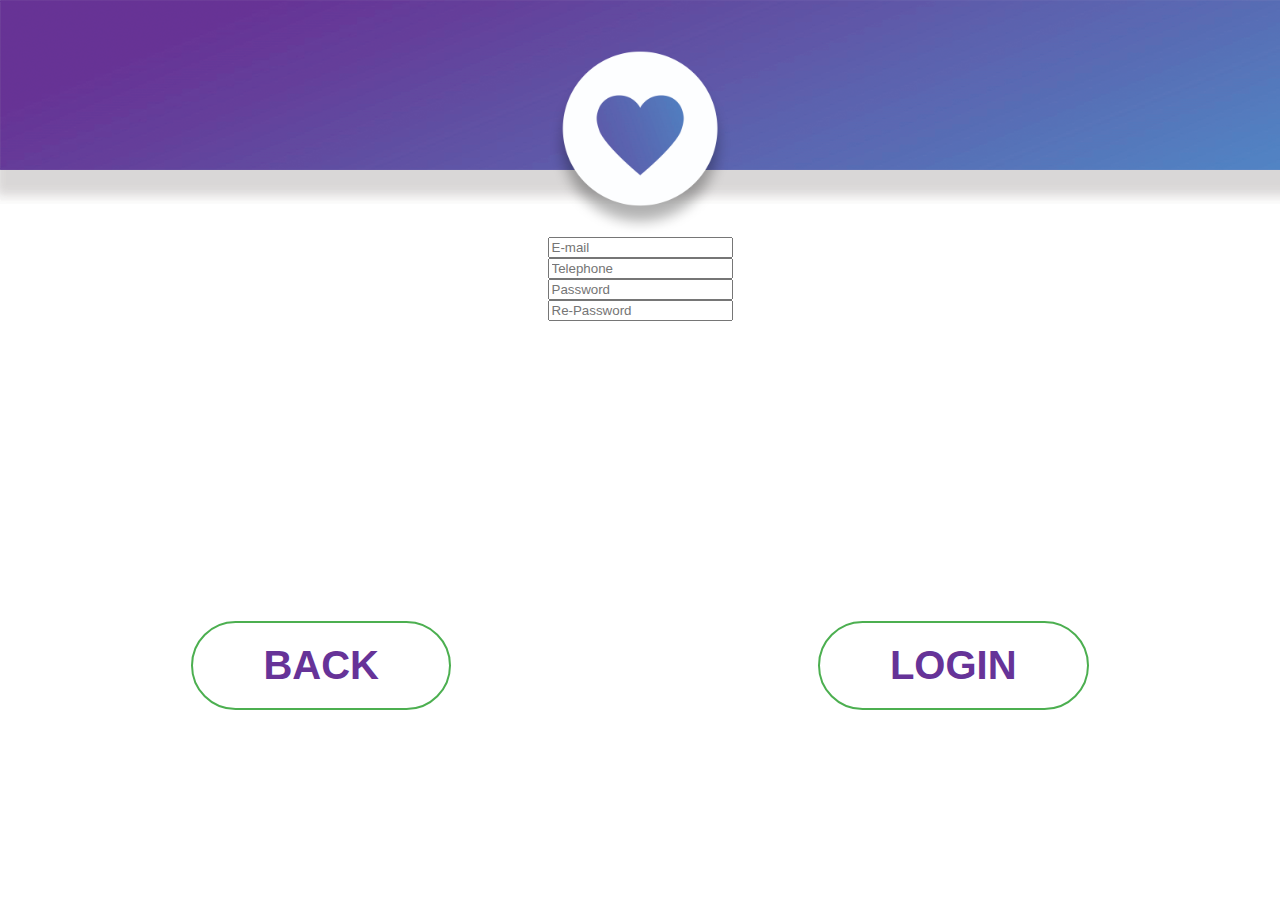
==== wematch/register.html @ 205cd9c8 "Add files via upload" ====
<!DOCTYPE html>
<html>
<head>
    <meta charset="utf-8">
    <meta http-equiv="X-UA-Compatible" content="IE=edge">
    <title>Page Title</title>
    <meta name="viewport" content="width=device-width, initial-scale=1">
    <link rel="stylesheet" type="text/css" media="screen" href="css/register.css">
    <script src="main.js"></script>
</head>
    <body>
         <div class = "logo">
            <img src="picture/logo.png"><br>
              
				<input type="text" name="username" class="input" placeholder="E-mail" required>
				<br>
				
				<input type="text" name="password" class="input" placeholder="Telephone" required>
                <br>
               
                <input type="password" name="password" class="input" placeholder="Password" required>
                <br>
               
                <input type="password" name="password" class="input" placeholder="Re-Password" required>
                <br>
            <div class = "span">
                    <div class = "A3">
                            <button type="button" class="button" onclick="alert('BACK!')">BACK</button>
                            </div>
                    <div class = "A4">
                            <button type="button"  class="button" onclick="alert('LOGIN!')">LOGIN</button>
                    </div>
                    </div>
        </div>
    </body>
</html>
---- wematch/css/register.css ----
body {
    background-image: url("../picture/bg2.png");
}

.logo {
    margin-top: 20px;
    text-align: center;  
}

.A1 {
    text-align: center;
    margin-top: 50px;
    -webkit-box-shadow: 0 8px 6px -6px black;
	   -moz-box-shadow: 0 8px 6px -6px black;
	        box-shadow: 0 8px 6px -6px black;
}

.A2 {
    text-align: center;
    margin-top: 50px;
}

.button {
    background-color: white; /* Green */
    border: none;
    color: #663398;
    padding: 20px 70px;
    text-align: center;
    text-decoration: none;
    display: inline-block;
    font-size: 40px;
    font-weight: bold;
    border-radius: 50px;
    border: 2px solid #4CAF50
}


img {
    text-align: center;
    width: 30%;
}

.span {
    margin-top: 300px;
    display: grid;
    grid-template-columns: auto auto;
    grid-template-rows:  auto ;
    text-align: center;
}
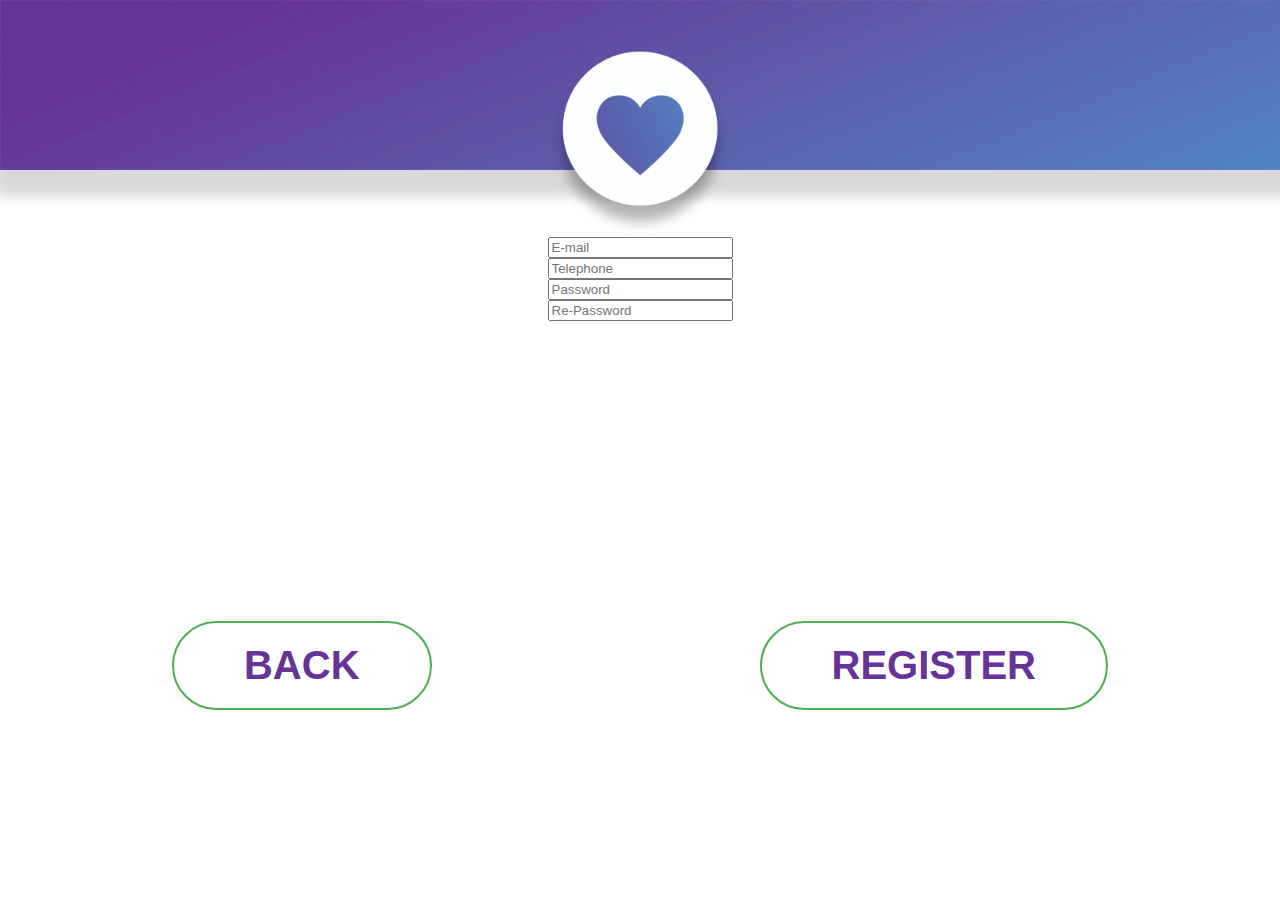
==== commit 0d61a5fe: "Update register.html" ====
--- a/wematch/register.html
+++ b/wematch/register.html
@@ -28,9 +28,9 @@
                             <button type="button" class="button" onclick="alert('BACK!')">BACK</button>
                             </div>
                     <div class = "A4">
-                            <button type="button"  class="button" onclick="alert('LOGIN!')">LOGIN</button>
+                            <button type="button"  class="button" onclick="alert('LOGIN!')">REGISTER</button>
                     </div>
                     </div>
         </div>
     </body>
-</html>+</html>
